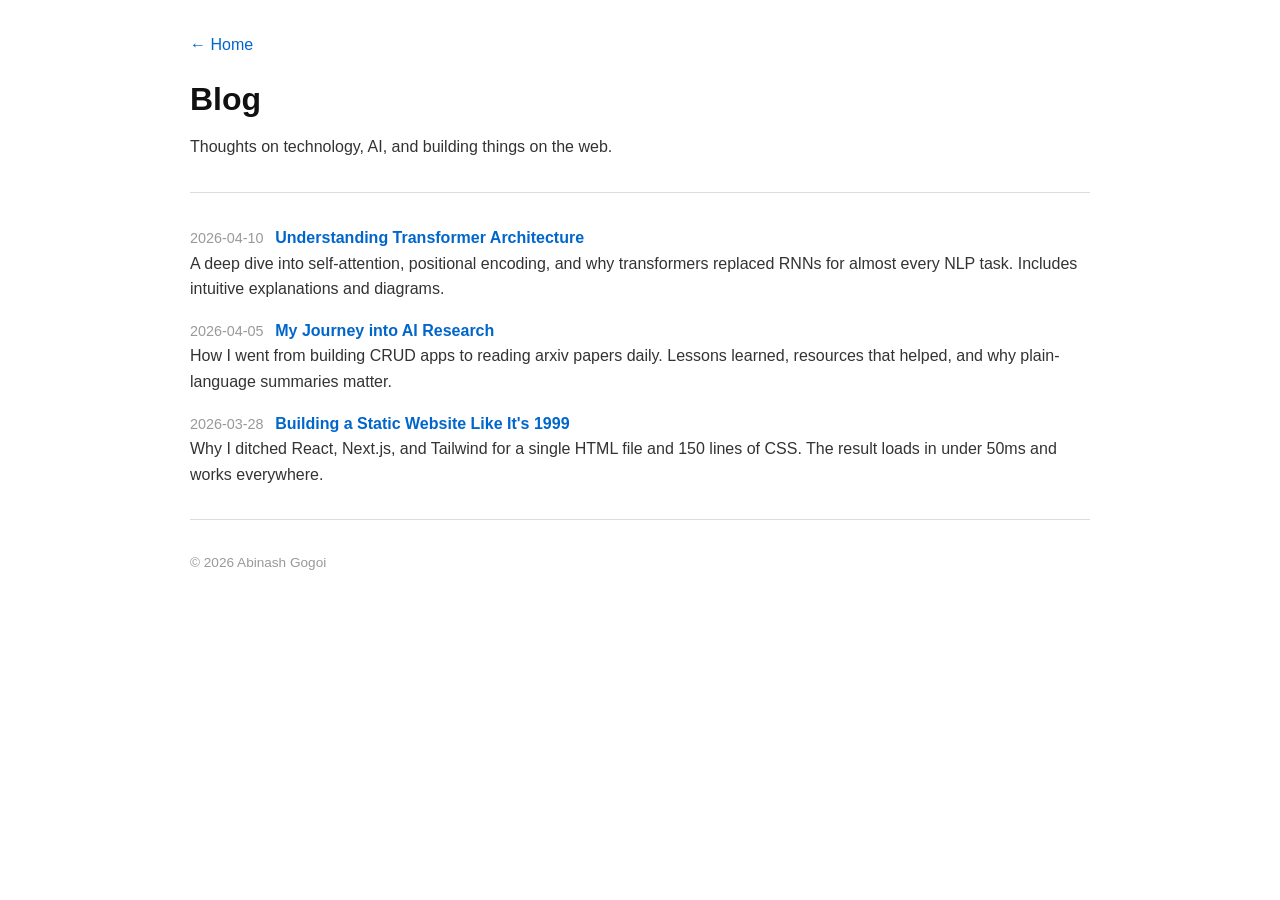
==== blog/index.html @ 1141cbac "Initial commit: personal portfolio site" ====
<!DOCTYPE html>
<html lang="en">
<head>
  <meta charset="UTF-8">
  <meta name="viewport" content="width=device-width, initial-scale=1.0">
  <title>Blog &mdash; Abinash Gogoi</title>
  <link rel="stylesheet" href="../style.css">
</head>
<body>
<div class="container">

  <p><a href="../index.html">&larr; Home</a></p>

  <h1>Blog</h1>
  <p>Thoughts on technology, AI, and building things on the web.</p>

  <hr>

  <ul class="post-list">
    <li>
      <span class="post-date">2026-04-10</span>
      <strong><a href="#">Understanding Transformer Architecture</a></strong>
      <p>A deep dive into self-attention, positional encoding, and why transformers replaced RNNs for almost every NLP task. Includes intuitive explanations and diagrams.</p>
    </li>
    <li>
      <span class="post-date">2026-04-05</span>
      <strong><a href="#">My Journey into AI Research</a></strong>
      <p>How I went from building CRUD apps to reading arxiv papers daily. Lessons learned, resources that helped, and why plain-language summaries matter.</p>
    </li>
    <li>
      <span class="post-date">2026-03-28</span>
      <strong><a href="#">Building a Static Website Like It's 1999</a></strong>
      <p>Why I ditched React, Next.js, and Tailwind for a single HTML file and 150 lines of CSS. The result loads in under 50ms and works everywhere.</p>
    </li>
  </ul>

  <hr>

  <div class="footer">
    <p>&copy; 2026 Abinash Gogoi</p>
  </div>

</div>
</body>
</html>
---- style.css ----
/* Reset */
*, *::before, *::after {
  box-sizing: border-box;
  margin: 0;
  padding: 0;
}

/* Base */
html {
  font-size: 16px;
  -webkit-text-size-adjust: 100%;
}

body {
  font-family: -apple-system, BlinkMacSystemFont, "Segoe UI", Helvetica, Arial, sans-serif;
  line-height: 1.6;
  color: #333;
  background: #fff;
  padding: 2rem 1rem;
}

/* Layout */
.container {
  max-width: 900px;
  margin: 0 auto;
}

/* Typography */
h1 {
  font-size: 2em;
  font-weight: 700;
  margin-bottom: 0.3em;
  color: #111;
}

h2 {
  font-size: 1.4em;
  font-weight: 600;
  margin-top: 0;
  margin-bottom: 0.5em;
  color: #111;
}

h3 {
  font-size: 1.15em;
  font-weight: 600;
  margin-top: 0;
  margin-bottom: 0.4em;
  color: #222;
}

p {
  margin-bottom: 1em;
}

/* Links */
a {
  color: #0066cc;
  text-decoration: none;
}

a:hover {
  text-decoration: underline;
}

/* Horizontal rule as thin line */
hr {
  border: none;
  border-top: 1px solid #ddd;
  margin: 2rem 0;
}

hr::before {
  content: none;
}

/* Header */
.header {
  margin-bottom: 0.5em;
  text-align: center;
}

.header h1 {
  margin-bottom: 0.1em;
}

.avatar {
  width: 180px;
  height: 180px;
  border-radius: 50%;
  object-fit: cover;
  margin-bottom: 0.8em;
}

.tagline {
  color: #666;
  font-size: 1.05em;
  margin-bottom: 0.6em;
}

.links {
  display: flex;
  flex-wrap: wrap;
  justify-content: center;
  gap: 0.4em 1.2em;
  font-size: 0.95em;
}

/* Experience timeline */
.timeline {
  position: relative;
  padding-left: 28px;
  margin-left: 6px;
}

.timeline::before {
  content: "";
  position: absolute;
  left: 6px;
  top: 6px;
  bottom: 6px;
  width: 2px;
  background: #ddd;
}

.exp-entry {
  position: relative;
  margin-bottom: 1.8em;
}

.exp-entry:last-child {
  margin-bottom: 0;
}

.exp-entry::before {
  content: "";
  position: absolute;
  left: -28px;
  top: 7px;
  width: 10px;
  height: 10px;
  border-radius: 50%;
  background: #0066cc;
  border: 2px solid #fff;
  box-shadow: 0 0 0 2px #ddd;
}

.exp-entry .exp-date {
  font-size: 0.9em;
  font-weight: 600;
  color: #999;
  margin-bottom: 0.15em;
}

.exp-entry .exp-role {
  font-weight: 600;
  color: #111;
  margin-bottom: 0.2em;
}

.exp-entry p {
  margin-bottom: 0;
  color: #444;
}

/* Lists */
ul {
  padding-left: 1.3em;
  margin-bottom: 1em;
}

li {
  margin-bottom: 0.3em;
}

/* Skills grid */
.skills-list {
  list-style: none;
  padding-left: 0;
}

.skills-list li {
  margin-bottom: 0.5em;
}

.skills-list li strong {
  color: #111;
}

/* Blog list */
.post-list {
  list-style: none;
  padding-left: 0;
}

.post-list li {
  margin-bottom: 0.6em;
}

.post-date {
  color: #999;
  font-size: 0.9em;
  margin-right: 0.5em;
}

/* Code / Pre blocks */
code {
  font-family: "SF Mono", "Menlo", "Consolas", "Liberation Mono", monospace;
  font-size: 0.9em;
  background: #f5f5f5;
  padding: 0.15em 0.4em;
  border-radius: 3px;
}

pre {
  background: #f5f5f5;
  padding: 1em;
  overflow-x: auto;
  border-radius: 4px;
  margin-bottom: 1em;
  line-height: 1.4;
  font-size: 0.85em;
}

pre code {
  background: none;
  padding: 0;
}

/* Table of Contents */
.toc {
  background: #f9f9f9;
  padding: 1em 1.5em;
  border-radius: 4px;
  margin-bottom: 2em;
}

.toc h2 {
  margin-bottom: 0.4em;
  font-size: 1.15em;
}

.toc ul {
  margin-bottom: 0;
}

.toc li {
  margin-bottom: 0.2em;
}

/* Paper entry */
.paper {
  margin-bottom: 2em;
  padding-bottom: 1em;
  border-bottom: 1px solid #eee;
}

.paper:last-child {
  border-bottom: none;
}

.paper h3 {
  margin-bottom: 0.2em;
}

.paper .arxiv {
  font-size: 0.85em;
  color: #888;
  margin-bottom: 0.5em;
  display: block;
}

/* Resources table-like */
.resource {
  margin-bottom: 0.8em;
}

.resource a {
  font-weight: 500;
}

.stars {
  color: #999;
  font-size: 0.85em;
}

/* Footer */
.footer {
  margin-top: 1em;
  color: #999;
  font-size: 0.85em;
}

/* Responsive */
@media (max-width: 600px) {
  body {
    padding: 1.2rem 0.8rem;
  }

  h1 {
    font-size: 1.6em;
  }

  h2 {
    font-size: 1.25em;
  }

  .avatar {
    width: 140px;
    height: 140px;
  }

  pre {
    font-size: 0.75em;
    padding: 0.7em;
  }
}
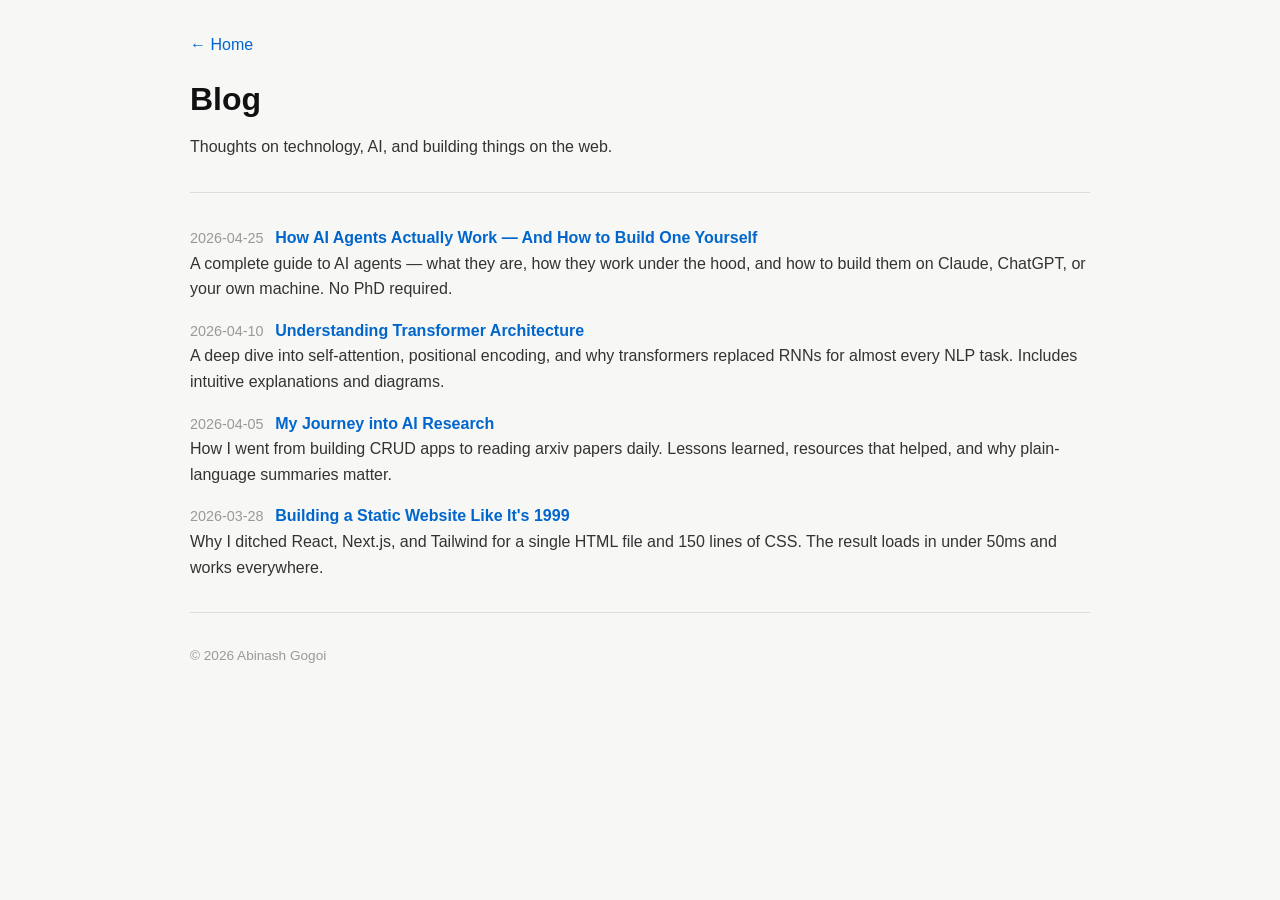
==== commit d3eaac23: "Update site: new bio, dynamic SAP years, LeetCode link, Medium/YouTube cards, experience dates" ====
--- a/blog/index.html
+++ b/blog/index.html
@@ -1,45 +1,72 @@
-<!DOCTYPE html>
+<!doctype html>
 <html lang="en">
-<head>
-  <meta charset="UTF-8">
-  <meta name="viewport" content="width=device-width, initial-scale=1.0">
-  <title>Blog &mdash; Abinash Gogoi</title>
-  <link rel="stylesheet" href="../style.css">
-</head>
-<body>
-<div class="container">
+  <head>
+    <meta charset="UTF-8" />
+    <meta name="viewport" content="width=device-width, initial-scale=1.0" />
+    <title>Blog &mdash; Abinash Gogoi</title>
+    <link rel="stylesheet" href="../style.css" />
+  </head>
+  <body>
+    <div class="container">
+      <p><a href="../index.html">&larr; Home</a></p>
 
-  <p><a href="../index.html">&larr; Home</a></p>
+      <h1>Blog</h1>
+      <p>Thoughts on technology, AI, and building things on the web.</p>
 
-  <h1>Blog</h1>
-  <p>Thoughts on technology, AI, and building things on the web.</p>
+      <hr />
 
-  <hr>
+      <ul class="post-list">
+        <li>
+          <span class="post-date">2026-04-25</span>
+          <strong
+            ><a href="#"
+              >How AI Agents Actually Work — And How to Build One Yourself</a
+            ></strong
+          >
+          <p>
+            A complete guide to AI agents — what they are, how they work under
+            the hood, and how to build them on Claude, ChatGPT, or your own
+            machine. No PhD required.
+          </p>
+        </li>
+        <li>
+          <span class="post-date">2026-04-10</span>
+          <strong
+            ><a href="#">Understanding Transformer Architecture</a></strong
+          >
+          <p>
+            A deep dive into self-attention, positional encoding, and why
+            transformers replaced RNNs for almost every NLP task. Includes
+            intuitive explanations and diagrams.
+          </p>
+        </li>
+        <li>
+          <span class="post-date">2026-04-05</span>
+          <strong><a href="#">My Journey into AI Research</a></strong>
+          <p>
+            How I went from building CRUD apps to reading arxiv papers daily.
+            Lessons learned, resources that helped, and why plain-language
+            summaries matter.
+          </p>
+        </li>
+        <li>
+          <span class="post-date">2026-03-28</span>
+          <strong
+            ><a href="#">Building a Static Website Like It's 1999</a></strong
+          >
+          <p>
+            Why I ditched React, Next.js, and Tailwind for a single HTML file
+            and 150 lines of CSS. The result loads in under 50ms and works
+            everywhere.
+          </p>
+        </li>
+      </ul>
 
-  <ul class="post-list">
-    <li>
-      <span class="post-date">2026-04-10</span>
-      <strong><a href="#">Understanding Transformer Architecture</a></strong>
-      <p>A deep dive into self-attention, positional encoding, and why transformers replaced RNNs for almost every NLP task. Includes intuitive explanations and diagrams.</p>
-    </li>
-    <li>
-      <span class="post-date">2026-04-05</span>
-      <strong><a href="#">My Journey into AI Research</a></strong>
-      <p>How I went from building CRUD apps to reading arxiv papers daily. Lessons learned, resources that helped, and why plain-language summaries matter.</p>
-    </li>
-    <li>
-      <span class="post-date">2026-03-28</span>
-      <strong><a href="#">Building a Static Website Like It's 1999</a></strong>
-      <p>Why I ditched React, Next.js, and Tailwind for a single HTML file and 150 lines of CSS. The result loads in under 50ms and works everywhere.</p>
-    </li>
-  </ul>
+      <hr />
 
-  <hr>
-
-  <div class="footer">
-    <p>&copy; 2026 Abinash Gogoi</p>
-  </div>
-
-</div>
-</body>
+      <div class="footer">
+        <p>&copy; 2026 Abinash Gogoi</p>
+      </div>
+    </div>
+  </body>
 </html>
--- a/style.css
+++ b/style.css
@@ -1,5 +1,68 @@
+/* Theme variables */
+:root {
+  --bg: #f7f7f5;
+  --bg-card: #fff;
+  --text: #333;
+  --text-heading: #111;
+  --text-secondary: #444;
+  --text-muted: #666;
+  --text-muted-2: #777;
+  --text-muted-3: #888;
+  --text-muted-4: #999;
+  --border: #eee;
+  --border-2: #ddd;
+  --accent: #0066cc;
+  --accent-hover: #0055aa;
+  --accent-bg: #e8f0fe;
+  --accent-shadow: rgba(0, 102, 204, 0.12);
+  --tag-bg: #f5f8ff;
+  --tag-border: #e0e8f5;
+  --tag-hover-bg: #eaf1ff;
+  --code-bg: #f5f5f5;
+  --toc-bg: #f9f9f9;
+  --shadow: rgba(0, 0, 0, 0.06);
+  --shadow-hover: rgba(0, 0, 0, 0.1);
+  --research-bg: #f9fbff;
+  --pub-card-bg: #fcfcfc;
+  --scholar-bg: #f0f0f0;
+  --scholar-hover: #e0e0e0;
+  --medium-icon: #111;
+}
+
+[data-theme="dark"] {
+  --bg: #1a1a1a;
+  --bg-card: #242424;
+  --text: #d4d4d4;
+  --text-heading: #f0f0f0;
+  --text-secondary: #bbb;
+  --text-muted: #aaa;
+  --text-muted-2: #999;
+  --text-muted-3: #888;
+  --text-muted-4: #777;
+  --border: #333;
+  --border-2: #444;
+  --accent: #4d9fff;
+  --accent-hover: #3a8aee;
+  --accent-bg: #1e2a3a;
+  --accent-shadow: rgba(77, 159, 255, 0.15);
+  --tag-bg: #1e2a3a;
+  --tag-border: #2a3a4a;
+  --tag-hover-bg: #253545;
+  --code-bg: #2a2a2a;
+  --toc-bg: #242424;
+  --shadow: rgba(0, 0, 0, 0.3);
+  --shadow-hover: rgba(0, 0, 0, 0.4);
+  --research-bg: #1e2430;
+  --pub-card-bg: #242424;
+  --scholar-bg: #333;
+  --scholar-hover: #444;
+  --medium-icon: #f0f0f0;
+}
+
 /* Reset */
-*, *::before, *::after {
+*,
+*::before,
+*::after {
   box-sizing: border-box;
   margin: 0;
   padding: 0;
@@ -12,11 +75,15 @@
 }
 
 body {
-  font-family: -apple-system, BlinkMacSystemFont, "Segoe UI", Helvetica, Arial, sans-serif;
+  font-family:
+    -apple-system, BlinkMacSystemFont, "Segoe UI", Helvetica, Arial, sans-serif;
   line-height: 1.6;
-  color: #333;
-  background: #fff;
+  color: var(--text);
+  background: var(--bg);
   padding: 2rem 1rem;
+  transition:
+    background 0.3s,
+    color 0.3s;
 }
 
 /* Layout */
@@ -30,7 +97,7 @@
   font-size: 2em;
   font-weight: 700;
   margin-bottom: 0.3em;
-  color: #111;
+  color: var(--text-heading);
 }
 
 h2 {
@@ -38,7 +105,7 @@
   font-weight: 600;
   margin-top: 0;
   margin-bottom: 0.5em;
-  color: #111;
+  color: var(--text-heading);
 }
 
 h3 {
@@ -46,7 +113,7 @@
   font-weight: 600;
   margin-top: 0;
   margin-bottom: 0.4em;
-  color: #222;
+  color: var(--text-heading);
 }
 
 p {
@@ -55,7 +122,7 @@
 
 /* Links */
 a {
-  color: #0066cc;
+  color: var(--accent);
   text-decoration: none;
 }
 
@@ -63,15 +130,86 @@
   text-decoration: underline;
 }
 
-/* Horizontal rule as thin line */
+/* Horizontal rule */
 hr {
   border: none;
-  border-top: 1px solid #ddd;
+  border-top: 1px solid var(--border-2);
   margin: 2rem 0;
 }
 
 hr::before {
   content: none;
+}
+
+/* Theme toggle switch */
+.theme-toggle {
+  position: fixed;
+  top: 1.2rem;
+  right: 1.2rem;
+  z-index: 100;
+  width: 52px;
+  height: 28px;
+  border-radius: 14px;
+  border: 1px solid var(--border-2);
+  background: var(--border-2);
+  cursor: pointer;
+  padding: 0;
+  appearance: none;
+  -webkit-appearance: none;
+  transition:
+    background 0.3s,
+    border-color 0.3s;
+}
+
+.theme-toggle::before {
+  content: "";
+  position: absolute;
+  top: 3px;
+  left: 3px;
+  width: 20px;
+  height: 20px;
+  border-radius: 50%;
+  background: #fff;
+  box-shadow: 0 1px 3px rgba(0, 0, 0, 0.2);
+  transition: transform 0.3s;
+}
+
+.theme-toggle .toggle-icon {
+  position: absolute;
+  top: 50%;
+  transform: translateY(-50%);
+  font-size: 0.7em;
+  transition: opacity 0.2s;
+  line-height: 1;
+}
+
+.theme-toggle .fa-moon {
+  right: 7px;
+  color: var(--text-muted-4);
+  opacity: 1;
+}
+
+.theme-toggle .fa-sun {
+  left: 7px;
+  color: #f5c842;
+  opacity: 0;
+}
+
+[data-theme="dark"] .theme-toggle {
+  background: var(--accent);
+  border-color: var(--accent);
+}
+
+[data-theme="dark"] .theme-toggle::before {
+  transform: translateX(24px);
+}
+
+[data-theme="dark"] .theme-toggle .fa-moon {
+  opacity: 0;
+}
+
+[data-theme="dark"] .theme-toggle .fa-sun {
+  opacity: 1;
 }
 
 /* Header */
@@ -93,7 +231,7 @@
 }
 
 .tagline {
-  color: #666;
+  color: var(--text-muted);
   font-size: 1.05em;
   margin-bottom: 0.6em;
 }
@@ -104,6 +242,115 @@
   justify-content: center;
   gap: 0.4em 1.2em;
   font-size: 0.95em;
+}
+
+/* Medium card */
+.medium-card {
+  display: flex;
+  align-items: center;
+  justify-content: space-between;
+  gap: 1em;
+  padding: 1.2em 1.5em;
+  background: var(--bg-card);
+  border: 1px solid var(--border);
+  border-radius: 10px;
+  box-shadow: 0 2px 8px var(--shadow);
+  text-decoration: none;
+  color: var(--text);
+  transition:
+    box-shadow 0.2s,
+    transform 0.2s,
+    border-color 0.2s;
+}
+
+.medium-card:hover {
+  box-shadow: 0 4px 20px var(--shadow-hover);
+  transform: translateY(-2px);
+  border-color: var(--text-heading);
+  text-decoration: none;
+}
+
+.medium-card:hover .medium-arrow {
+  transform: translateX(4px);
+}
+
+.medium-card-left {
+  display: flex;
+  align-items: center;
+  gap: 1em;
+}
+
+.medium-card-icon {
+  font-size: 2em;
+  color: var(--medium-icon);
+}
+
+.medium-card-title {
+  font-weight: 600;
+  font-size: 1em;
+  color: var(--text-heading);
+  margin-bottom: 0.15em;
+}
+
+.medium-card-desc {
+  font-size: 0.85em;
+  color: var(--text-muted-2);
+}
+
+.medium-card-cta {
+  display: flex;
+  align-items: center;
+  gap: 0.6em;
+  font-size: 0.85em;
+  font-weight: 600;
+  color: var(--accent);
+  white-space: nowrap;
+}
+
+.medium-arrow {
+  font-size: 0.8em;
+  transition: transform 0.2s;
+}
+
+.content-cards {
+  display: flex;
+  flex-direction: column;
+  gap: 0.8em;
+}
+
+/* Education quip */
+.edu-quip {
+  font-size: 0.85em;
+  color: var(--text-muted-4);
+  font-style: italic;
+  margin-top: 0.4em;
+}
+
+.edu-quip i {
+  margin-right: 0.3em;
+  font-size: 0.9em;
+}
+
+/* YouTube card */
+.yt-icon {
+  color: #ff0000;
+}
+
+.yt-card:hover {
+  border-color: #ff0000;
+  box-shadow: 0 4px 20px rgba(255, 0, 0, 0.1);
+}
+
+.yt-cta {
+  color: #ff0000;
+}
+
+@media (max-width: 600px) {
+  .medium-card {
+    flex-direction: column;
+    align-items: flex-start;
+    gap: 0.8em;
+  }
 }
 
 /* Experience timeline */
@@ -120,7 +367,7 @@
   top: 6px;
   bottom: 6px;
   width: 2px;
-  background: #ddd;
+  background: var(--border-2);
 }
 
 .exp-entry {
@@ -140,27 +387,27 @@
   width: 10px;
   height: 10px;
   border-radius: 50%;
-  background: #0066cc;
-  border: 2px solid #fff;
-  box-shadow: 0 0 0 2px #ddd;
+  background: var(--accent);
+  border: 2px solid var(--bg);
+  box-shadow: 0 0 0 2px var(--border-2);
 }
 
 .exp-entry .exp-date {
   font-size: 0.9em;
   font-weight: 600;
-  color: #999;
+  color: var(--text-muted-4);
   margin-bottom: 0.15em;
 }
 
 .exp-entry .exp-role {
   font-weight: 600;
-  color: #111;
+  color: var(--text-heading);
   margin-bottom: 0.2em;
 }
 
 .exp-entry p {
   margin-bottom: 0;
-  color: #444;
+  color: var(--text-secondary);
 }
 
 /* Lists */
@@ -173,6 +420,135 @@
   margin-bottom: 0.3em;
 }
 
+/* About stats bar */
+.about-stats {
+  display: flex;
+  justify-content: space-between;
+  gap: 1em;
+  margin-bottom: 1.5em;
+  padding: 0;
+}
+
+.stat {
+  text-align: center;
+  flex: 1;
+  padding: 1.2em 0.8em;
+  background: var(--bg-card);
+  border: 1px solid var(--border);
+  border-radius: 10px;
+  box-shadow: 0 2px 8px var(--shadow);
+  transition:
+    box-shadow 0.2s,
+    transform 0.2s;
+}
+
+.stat:hover {
+  box-shadow: 0 4px 16px var(--accent-shadow);
+  transform: translateY(-2px);
+}
+
+.stat-value {
+  font-size: 1.6em;
+  font-weight: 700;
+  color: var(--accent);
+  line-height: 1.2;
+}
+
+.stat-label {
+  font-size: 0.78em;
+  color: var(--text-muted-3);
+  margin-top: 0.2em;
+  text-transform: uppercase;
+  letter-spacing: 0.04em;
+}
+
+/* Skills grid with tags */
+.skills-grid {
+  display: grid;
+  grid-template-columns: 1fr 1fr;
+  gap: 1.2em;
+}
+
+.skill-group {
+  padding: 1em;
+  background: var(--bg-card);
+  border-radius: 8px;
+  border: 1px solid var(--border);
+  box-shadow: 0 2px 8px var(--shadow);
+  transition:
+    box-shadow 0.2s,
+    transform 0.2s;
+}
+
+.skill-group:hover {
+  box-shadow: 0 4px 16px var(--accent-shadow);
+  transform: translateY(-2px);
+}
+
+.skill-group-title {
+  font-weight: 600;
+  font-size: 0.88em;
+  color: var(--text-muted);
+  margin-bottom: 0.7em;
+  text-transform: uppercase;
+  letter-spacing: 0.04em;
+}
+
+.skill-group-title i {
+  color: var(--accent);
+  margin-right: 0.4em;
+  width: 16px;
+  text-align: center;
+}
+
+.skill-tags {
+  display: flex;
+  flex-wrap: wrap;
+  gap: 0.4em;
+}
+
+.skill-tag {
+  display: inline-flex;
+  align-items: center;
+  gap: 0.35em;
+  background: var(--tag-bg);
+  border: 1px solid var(--tag-border);
+  color: var(--text);
+  font-size: 0.82em;
+  padding: 0.35em 0.75em;
+  border-radius: 4px;
+  transition:
+    border-color 0.15s,
+    color 0.15s,
+    background 0.15s;
+}
+
+.skill-tag i {
+  font-size: 0.9em;
+  color: var(--accent);
+  width: 14px;
+  text-align: center;
+}
+
+.skill-tag:hover {
+  border-color: var(--accent);
+  color: var(--accent);
+  background: var(--tag-hover-bg);
+}
+
+@media (max-width: 600px) {
+  .about-stats {
+    flex-wrap: wrap;
+    gap: 0.5em;
+  }
+  .stat {
+    flex: 1 1 40%;
+  }
+  .skills-grid {
+    grid-template-columns: 1fr;
+  }
+}
+
 /* Skills grid */
 .skills-list {
   list-style: none;
@@ -184,7 +560,7 @@
 }
 
 .skills-list li strong {
-  color: #111;
+  color: var(--text-heading);
 }
 
 /* Blog list */
@@ -198,7 +574,7 @@
 }
 
 .post-date {
-  color: #999;
+  color: var(--text-muted-4);
   font-size: 0.9em;
   margin-right: 0.5em;
 }
@@ -207,13 +583,13 @@
 code {
   font-family: "SF Mono", "Menlo", "Consolas", "Liberation Mono", monospace;
   font-size: 0.9em;
-  background: #f5f5f5;
+  background: var(--code-bg);
   padding: 0.15em 0.4em;
   border-radius: 3px;
 }
 
 pre {
-  background: #f5f5f5;
+  background: var(--code-bg);
   padding: 1em;
   overflow-x: auto;
   border-radius: 4px;
@@ -229,7 +605,7 @@
 
 /* Table of Contents */
 .toc {
-  background: #f9f9f9;
+  background: var(--toc-bg);
   padding: 1em 1.5em;
   border-radius: 4px;
   margin-bottom: 2em;
@@ -252,7 +628,7 @@
 .paper {
   margin-bottom: 2em;
   padding-bottom: 1em;
-  border-bottom: 1px solid #eee;
+  border-bottom: 1px solid var(--border);
 }
 
 .paper:last-child {
@@ -265,7 +641,7 @@
 
 .paper .arxiv {
   font-size: 0.85em;
-  color: #888;
+  color: var(--text-muted-3);
   margin-bottom: 0.5em;
   display: block;
 }
@@ -280,14 +656,196 @@
 }
 
 .stars {
-  color: #999;
+  color: var(--text-muted-4);
   font-size: 0.85em;
+}
+
+/* Publication card */
+.pub-card {
+  border: 1px solid var(--border-2);
+  border-radius: 8px;
+  padding: 2em;
+  background: var(--pub-card-bg);
+  margin-bottom: 1.5em;
+}
+
+.pub-badge {
+  display: inline-block;
+  background: var(--accent);
+  color: #fff;
+  font-size: 0.78em;
+  font-weight: 600;
+  padding: 0.3em 0.9em;
+  border-radius: 20px;
+  margin-bottom: 1em;
+  letter-spacing: 0.02em;
+  text-transform: uppercase;
+}
+
+.pub-title {
+  font-size: 1.5em;
+  font-weight: 700;
+  color: var(--text-heading);
+  margin-bottom: 0.5em;
+  line-height: 1.35;
+}
+
+.pub-authors {
+  color: var(--text-muted);
+  font-size: 0.95em;
+  margin-bottom: 1em;
+  line-height: 1.5;
+}
+
+.pub-meta {
+  display: flex;
+  flex-wrap: wrap;
+  gap: 1.5em;
+  font-size: 0.88em;
+  color: var(--text-muted-2);
+  margin-bottom: 1.5em;
+  padding-bottom: 1.2em;
+  border-bottom: 1px solid var(--border);
+}
+
+.pub-meta i {
+  margin-right: 0.4em;
+  color: var(--accent);
+}
+
+.pub-abstract {
+  margin-bottom: 1.5em;
+}
+
+.pub-abstract h3 {
+  font-size: 1em;
+  text-transform: uppercase;
+  letter-spacing: 0.06em;
+  color: var(--text-muted-4);
+  margin-bottom: 0.7em;
+}
+
+.pub-abstract p {
+  color: var(--text-secondary);
+  line-height: 1.7;
+}
+
+.pub-highlights {
+  margin-bottom: 1.5em;
+}
+
+.pub-highlights h3 {
+  font-size: 1em;
+  text-transform: uppercase;
+  letter-spacing: 0.06em;
+  color: var(--text-muted-4);
+  margin-bottom: 0.8em;
+}
+
+.highlight-grid {
+  display: grid;
+  grid-template-columns: 1fr 1fr;
+  gap: 1em;
+}
+
+.highlight-item {
+  display: flex;
+  align-items: flex-start;
+  gap: 0.8em;
+  padding: 0.8em;
+  background: var(--bg-card);
+  border: 1px solid var(--border);
+  border-radius: 6px;
+}
+
+.highlight-icon {
+  flex-shrink: 0;
+  width: 36px;
+  height: 36px;
+  display: flex;
+  align-items: center;
+  justify-content: center;
+  background: var(--accent-bg);
+  color: var(--accent);
+  border-radius: 8px;
+  font-size: 0.95em;
+}
+
+.highlight-text {
+  display: flex;
+  flex-direction: column;
+}
+
+.highlight-text strong {
+  font-size: 0.92em;
+  color: var(--text-heading);
+}
+
+.highlight-text span {
+  font-size: 0.82em;
+  color: var(--text-muted-2);
+  line-height: 1.4;
+}
+
+.pub-links {
+  display: flex;
+  flex-wrap: wrap;
+  gap: 0.8em;
+  margin-top: 1.5em;
+  padding-top: 1.2em;
+  border-top: 1px solid var(--border);
+}
+
+.pub-link {
+  display: inline-flex;
+  align-items: center;
+  gap: 0.5em;
+  padding: 0.6em 1.3em;
+  border-radius: 6px;
+  font-size: 0.9em;
+  font-weight: 600;
+  text-decoration: none;
+  transition: background 0.15s;
+}
+
+.pub-link:hover {
+  text-decoration: none;
+}
+
+.pub-link.springer {
+  background: var(--accent);
+  color: #fff;
+}
+
+.pub-link.springer:hover {
+  background: var(--accent-hover);
+}
+
+.pub-link.scholar {
+  background: var(--scholar-bg);
+  color: var(--text);
+}
+
+.pub-link.scholar:hover {
+  background: var(--scholar-hover);
+}
+
+@media (max-width: 600px) {
+  .pub-card {
+    padding: 1.2em;
+  }
+  .highlight-grid {
+    grid-template-columns: 1fr;
+  }
+  .pub-title {
+    font-size: 1.25em;
+  }
 }
 
 /* Footer */
 .footer {
   margin-top: 1em;
-  color: #999;
+  color: var(--text-muted-4);
   font-size: 0.85em;
 }
 
